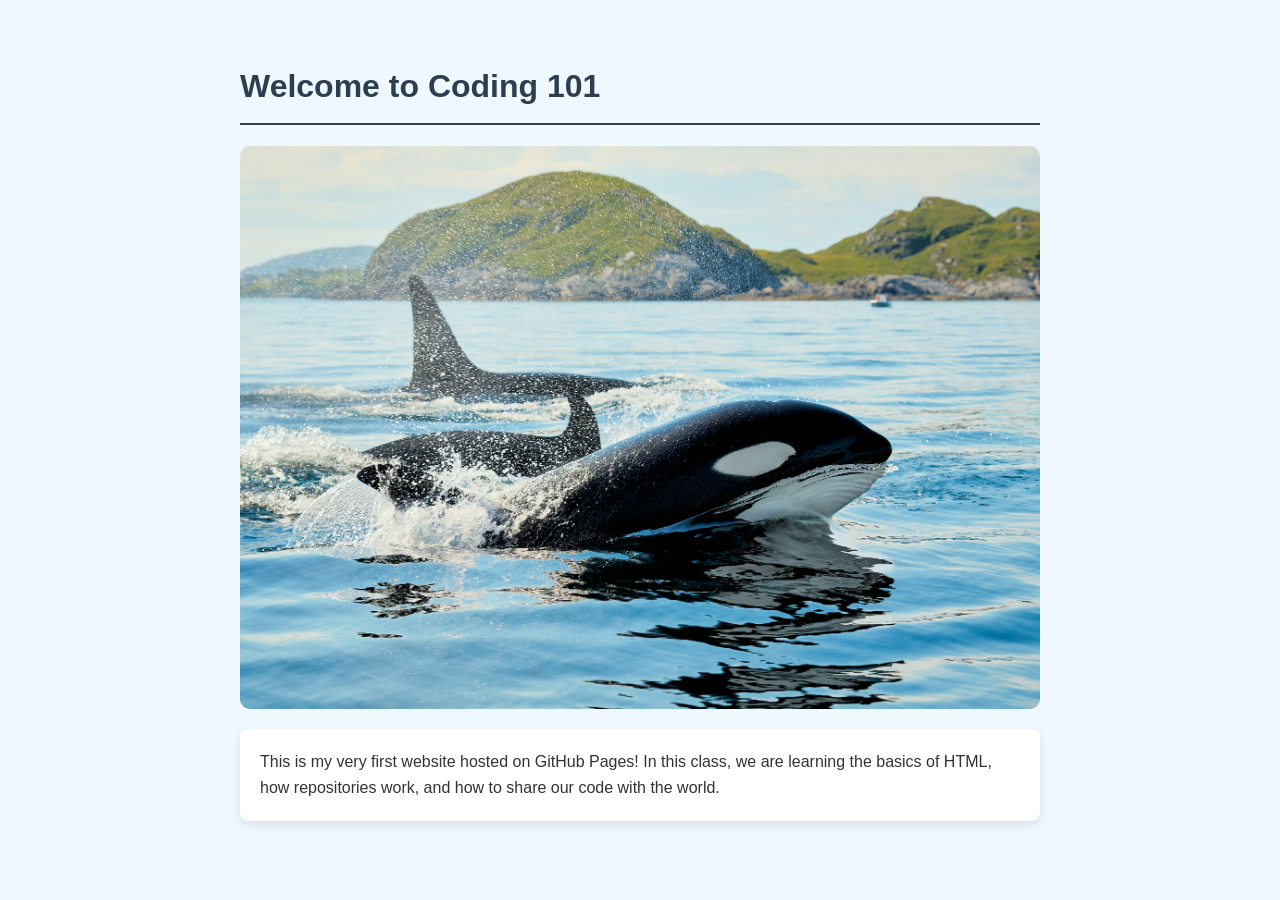
==== index.html @ acc0ff5e "Update index.html add an image" ====
<!DOCTYPE html>
<html lang="en">
<head>
    <meta charset="UTF-8">
    <title>My First Webpage</title>
    
    <style>
        /* This is the CSS area where we design the look */
        
        body {
            background-color: #f0f8ff; /* A light 'Alice Blue' background */
            font-family: Arial, sans-serif; /* A cleaner, modern font */
            color: #333; /* Dark grey text (easier on the eyes than pure black) */
            line-height: 1.6; /* Adds space between lines of text */
            padding: 40px; /* Adds space around the edges of the page */
            max-width: 800px; /* Prevents the text from stretching too wide */
            margin: 0 auto; /* Centers the whole page on the screen */
        }

        h1 {
            color: #2c3e50; /* A nice navy blue for the heading */
            border-bottom: 2px solid #2c3e50; /* Adds a line under the heading */
            padding-bottom: 10px;
        }

        p {
            background-color: white;
            padding: 20px;
            border-radius: 8px; /* Rounds the corners of the box */
            box-shadow: 0 4px 8px rgba(0,0,0,0.1); /* Adds a soft shadow */
        }

        .main-image {
            max-width: 100%;    /* Ensures the image is never wider than the page */
            height: auto;       /* Keeps the image proportions correct */
            display: block;     /* Helps with centering */
            margin: 20px auto;  /* Centers the image and adds space above/below */
            border-radius: 10px; /* Optional: rounds the corners of your image */
        }
    </style>
</head>
<body>

    <h1>Welcome to Coding 101</h1>

    <img src="banner.jpg" alt="Orcas Swimming" class="main-image">
    
    <p>This is my very first website hosted on GitHub Pages! 
    In this class, we are learning the basics of HTML, 
    how repositories work, and how to share our code with the world.</p>

</body>
</html>
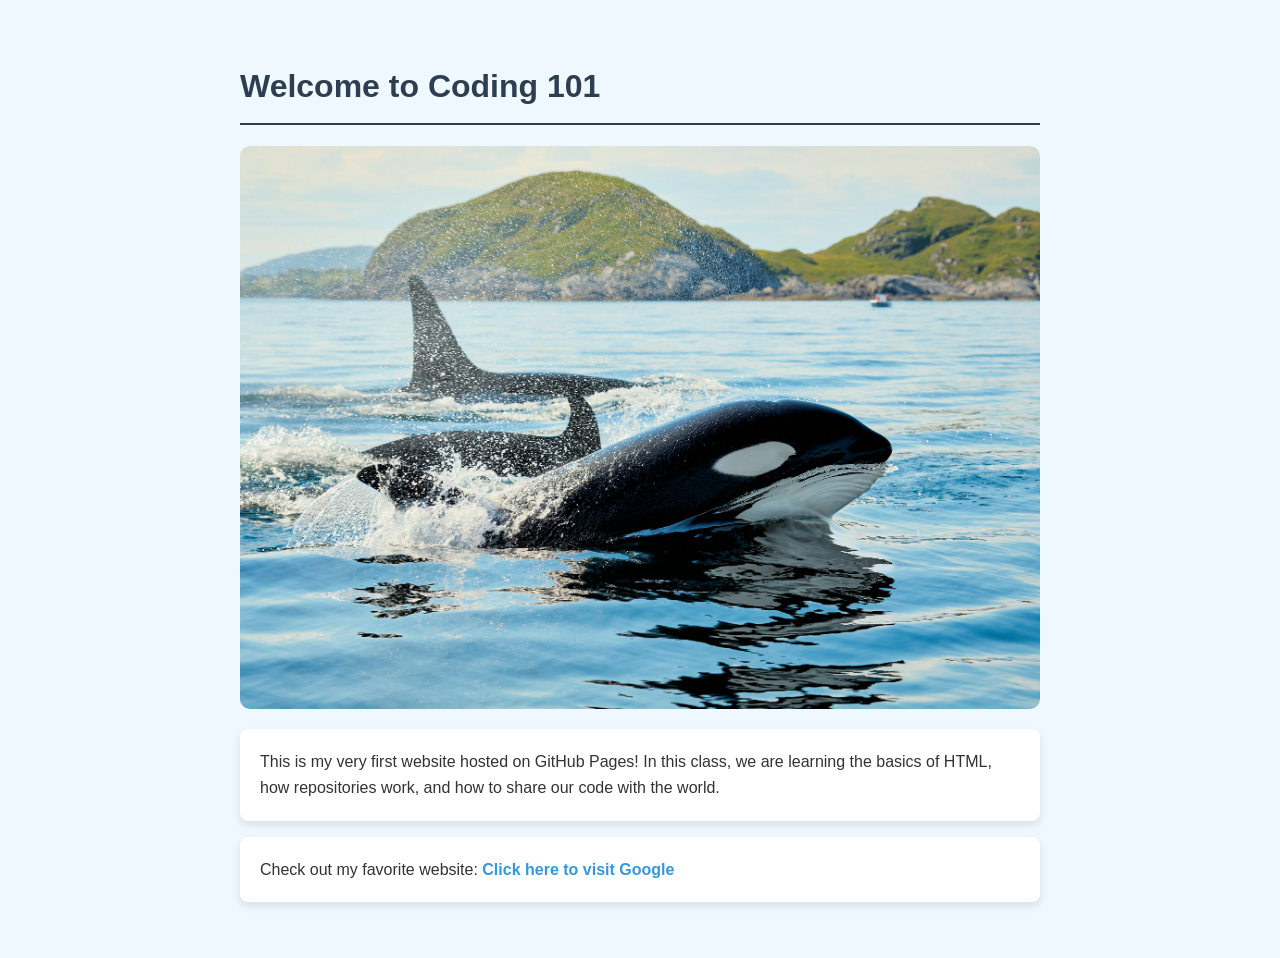
==== commit c0759833: "add a link to the index page" ====
--- a/index.html
+++ b/index.html
@@ -37,6 +37,17 @@
             margin: 20px auto;  /* Centers the image and adds space above/below */
             border-radius: 10px; /* Optional: rounds the corners of your image */
         }
+
+        a {
+            color: #3498db; /* A bright blue color */
+            text-decoration: none; /* Removes the default underline */
+            font-weight: bold;
+        }
+        
+        a:hover {
+            color: #2980b9; /* Changes color when you hover over it */
+            text-decoration: underline;
+        }
     </style>
 </head>
 <body>
@@ -49,5 +60,8 @@
     In this class, we are learning the basics of HTML, 
     how repositories work, and how to share our code with the world.</p>
 
+    <p>Check out my favorite website: 
+       <a href="https://www.google.com" target="_blank">Click here to visit Google</a>
+    </p>
 </body>
 </html>
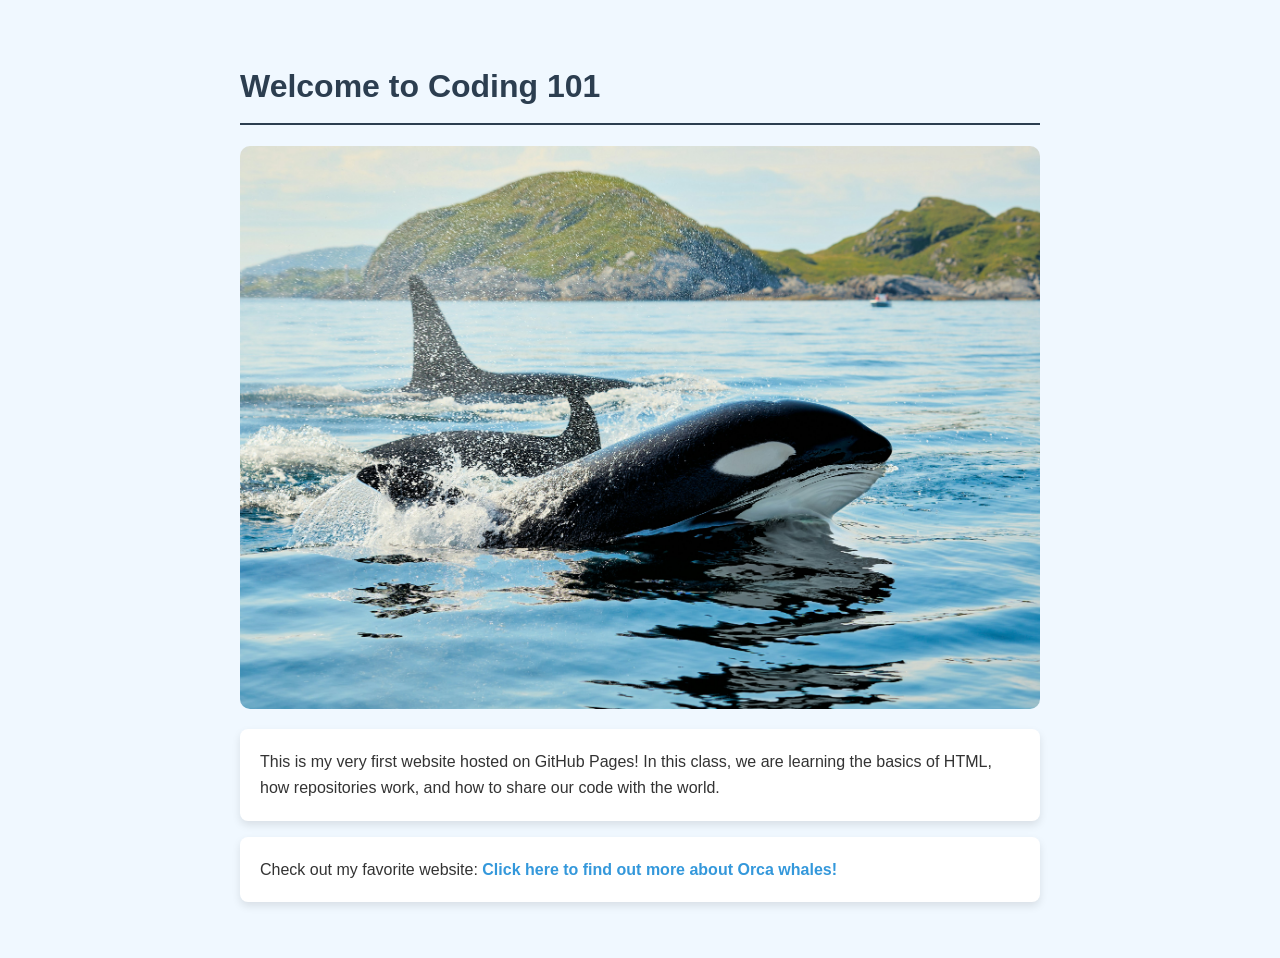
==== commit 259473c2: "Update link address" ====
--- a/index.html
+++ b/index.html
@@ -61,7 +61,7 @@
     how repositories work, and how to share our code with the world.</p>
 
     <p>Check out my favorite website: 
-       <a href="https://www.google.com" target="_blank">Click here to visit Google</a>
+       <a href="https://www.fisheries.noaa.gov/species/killer-whale" target="_blank">Click here to find out more about Orca whales!</a>
     </p>
 </body>
 </html>
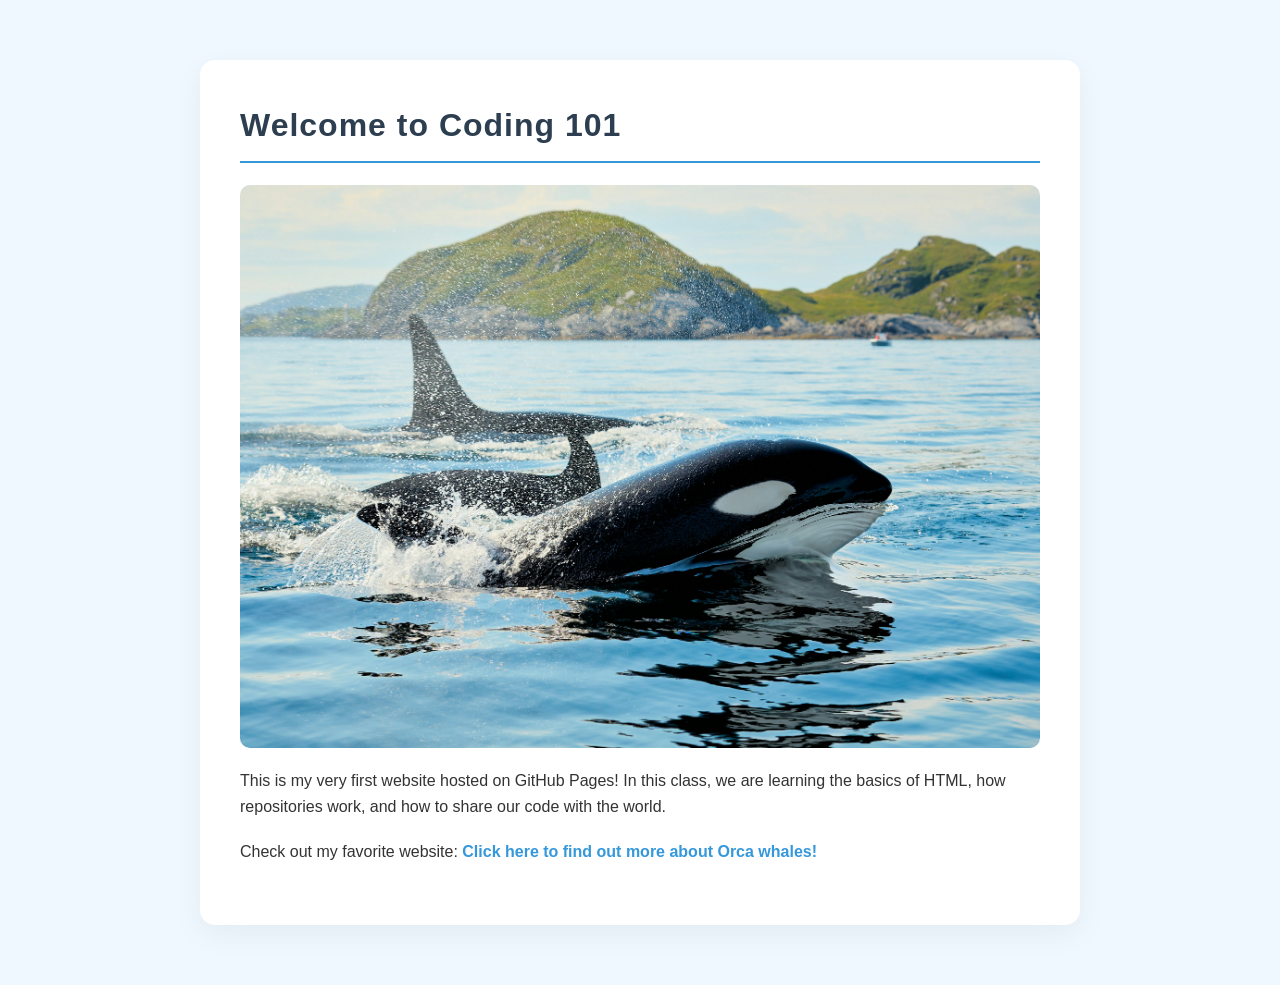
==== commit 18c3eb29: "implement suggested changes" ====
--- a/index.html
+++ b/index.html
@@ -2,66 +2,77 @@
 <html lang="en">
 <head>
     <meta charset="UTF-8">
-    <title>My First Webpage</title>
+    <meta name="viewport" content="width=device-width, initial-scale=1.0"> <title>My First Webpage</title>
     
     <style>
-        /* This is the CSS area where we design the look */
-        
         body {
-            background-color: #f0f8ff; /* A light 'Alice Blue' background */
-            font-family: Arial, sans-serif; /* A cleaner, modern font */
-            color: #333; /* Dark grey text (easier on the eyes than pure black) */
-            line-height: 1.6; /* Adds space between lines of text */
-            padding: 40px; /* Adds space around the edges of the page */
-            max-width: 800px; /* Prevents the text from stretching too wide */
-            margin: 0 auto; /* Centers the whole page on the screen */
+            background-color: #f0f8ff; 
+            font-family: 'Segoe UI', Arial, sans-serif; /* Added 'Segoe UI' for a slightly more modern look */
+            color: #333;
+            line-height: 1.6;
+            margin: 0;
+            padding: 20px; /* Padding for mobile screens */
+        }
+
+        /* We create a "container" to keep everything centered and neat */
+        .container {
+            max-width: 800px;
+            margin: 40px auto; /* Centers the container */
+            background-color: white; /* Makes the content area white */
+            padding: 40px;
+            border-radius: 15px;
+            box-shadow: 0 10px 30px rgba(0,0,0,0.05); /* Softer, larger shadow */
         }
 
         h1 {
-            color: #2c3e50; /* A nice navy blue for the heading */
-            border-bottom: 2px solid #2c3e50; /* Adds a line under the heading */
+            color: #2c3e50;
+            border-bottom: 2px solid #3498db; /* Changed line color to match links */
             padding-bottom: 10px;
+            letter-spacing: 1px; /* Makes the heading look "cleaner" */
+            margin-top: 0; /* Removes extra space at the top */
+        }
+
+        .main-image {
+            width: 100%; /* Changed to width 100% to fill the container */
+            height: auto;
+            display: block;
+            margin: 20px 0; /* Space above and below image */
+            border-radius: 10px;
         }
 
         p {
-            background-color: white;
-            padding: 20px;
-            border-radius: 8px; /* Rounds the corners of the box */
-            box-shadow: 0 4px 8px rgba(0,0,0,0.1); /* Adds a soft shadow */
-        }
-
-        .main-image {
-            max-width: 100%;    /* Ensures the image is never wider than the page */
-            height: auto;       /* Keeps the image proportions correct */
-            display: block;     /* Helps with centering */
-            margin: 20px auto;  /* Centers the image and adds space above/below */
-            border-radius: 10px; /* Optional: rounds the corners of your image */
+            margin-bottom: 20px;
+            /* Removed the background-color from 'p' since the whole container is now white */
         }
 
         a {
-            color: #3498db; /* A bright blue color */
-            text-decoration: none; /* Removes the default underline */
+            color: #3498db;
+            text-decoration: none;
             font-weight: bold;
+            transition: 0.3s; /* This makes the hover color "fade" in smoothly */
         }
         
         a:hover {
-            color: #2980b9; /* Changes color when you hover over it */
+            color: #1d6fa5;
             text-decoration: underline;
         }
     </style>
 </head>
 <body>
 
-    <h1>Welcome to Coding 101</h1>
+    <div class="container">
 
-    <img src="banner.jpg" alt="Orcas Swimming" class="main-image">
-    
-    <p>This is my very first website hosted on GitHub Pages! 
-    In this class, we are learning the basics of HTML, 
-    how repositories work, and how to share our code with the world.</p>
+        <h1>Welcome to Coding 101</h1>
 
-    <p>Check out my favorite website: 
-       <a href="https://www.fisheries.noaa.gov/species/killer-whale" target="_blank">Click here to find out more about Orca whales!</a>
-    </p>
-</body>
+        <img src="banner.jpg" alt="Orcas Swimming" class="main-image">
+        
+        <p>This is my very first website hosted on GitHub Pages! 
+        In this class, we are learning the basics of HTML, 
+        how repositories work, and how to share our code with the world.</p>
+
+        <p>Check out my favorite website: 
+           <a href="https://www.fisheries.noaa.gov/species/killer-whale" target="_blank">Click here to find out more about Orca whales!</a>
+        </p>
+
+    </div> </body>
 </html>
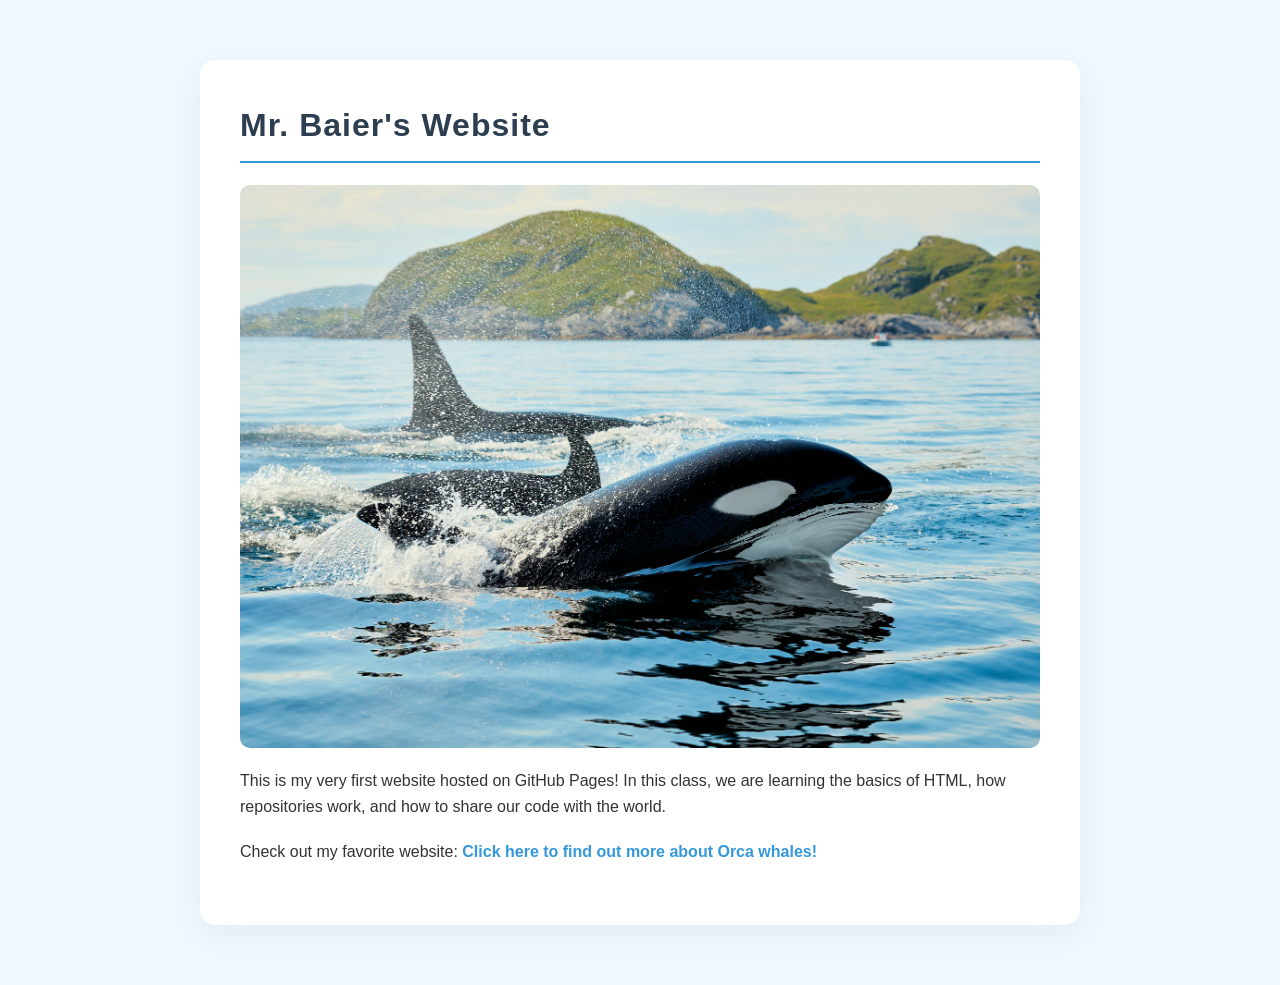
==== commit 582843a1: "updated title" ====
--- a/index.html
+++ b/index.html
@@ -62,10 +62,9 @@
 
     <div class="container">
 
-        <h1>Welcome to Coding 101</h1>
+        <h1>Mr. Baier's Website</h1>
 
         <img src="banner.jpg" alt="Orcas Swimming" class="main-image">
-        
         <p>This is my very first website hosted on GitHub Pages! 
         In this class, we are learning the basics of HTML, 
         how repositories work, and how to share our code with the world.</p>
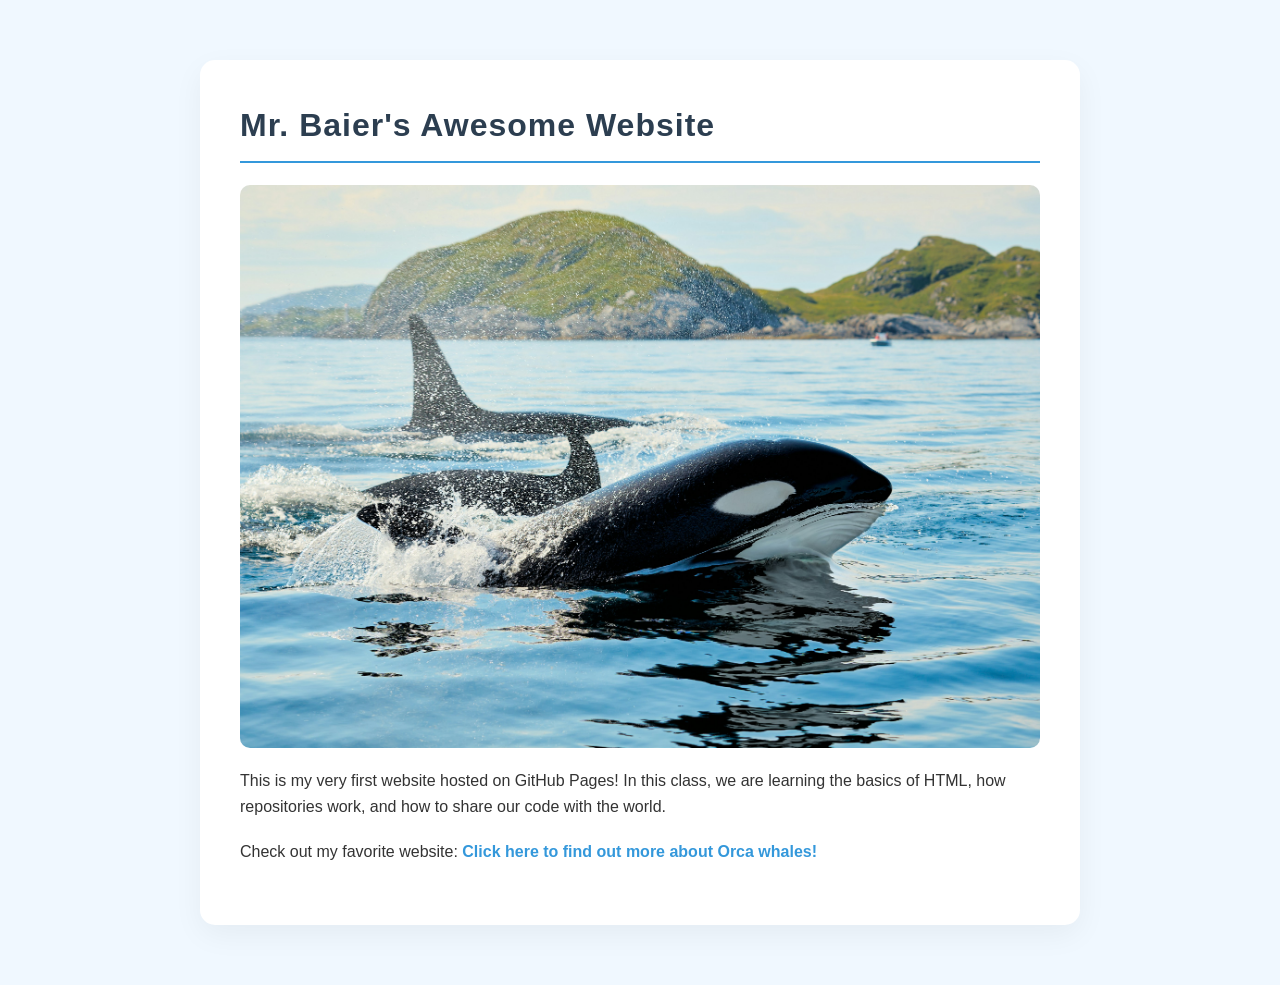
==== commit ab99a834: "Fix title" ====
--- a/index.html
+++ b/index.html
@@ -62,8 +62,8 @@
 
     <div class="container">
 
-        <h1>Mr. Baier's Website</h1>
-
+        <h1>Mr. Baier's Awesome Website</h1>
+        
         <img src="banner.jpg" alt="Orcas Swimming" class="main-image">
         <p>This is my very first website hosted on GitHub Pages! 
         In this class, we are learning the basics of HTML, 
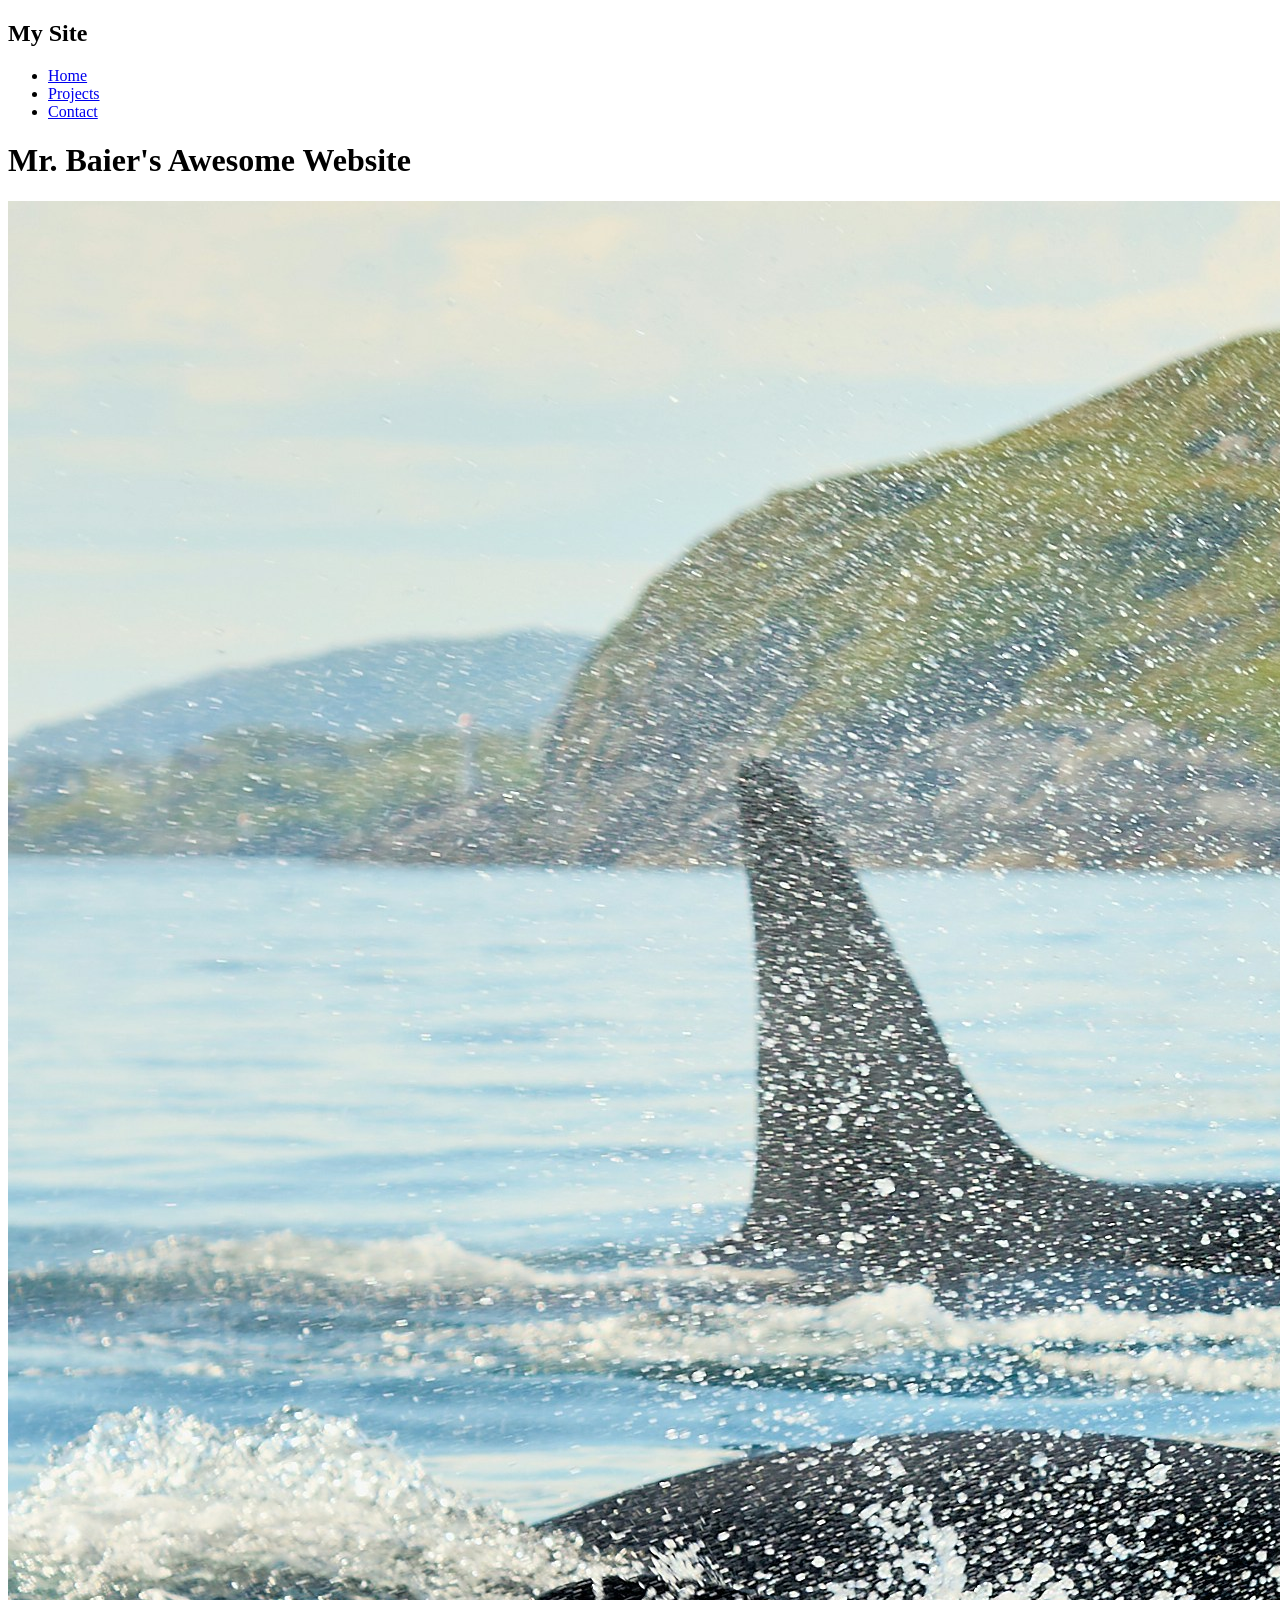
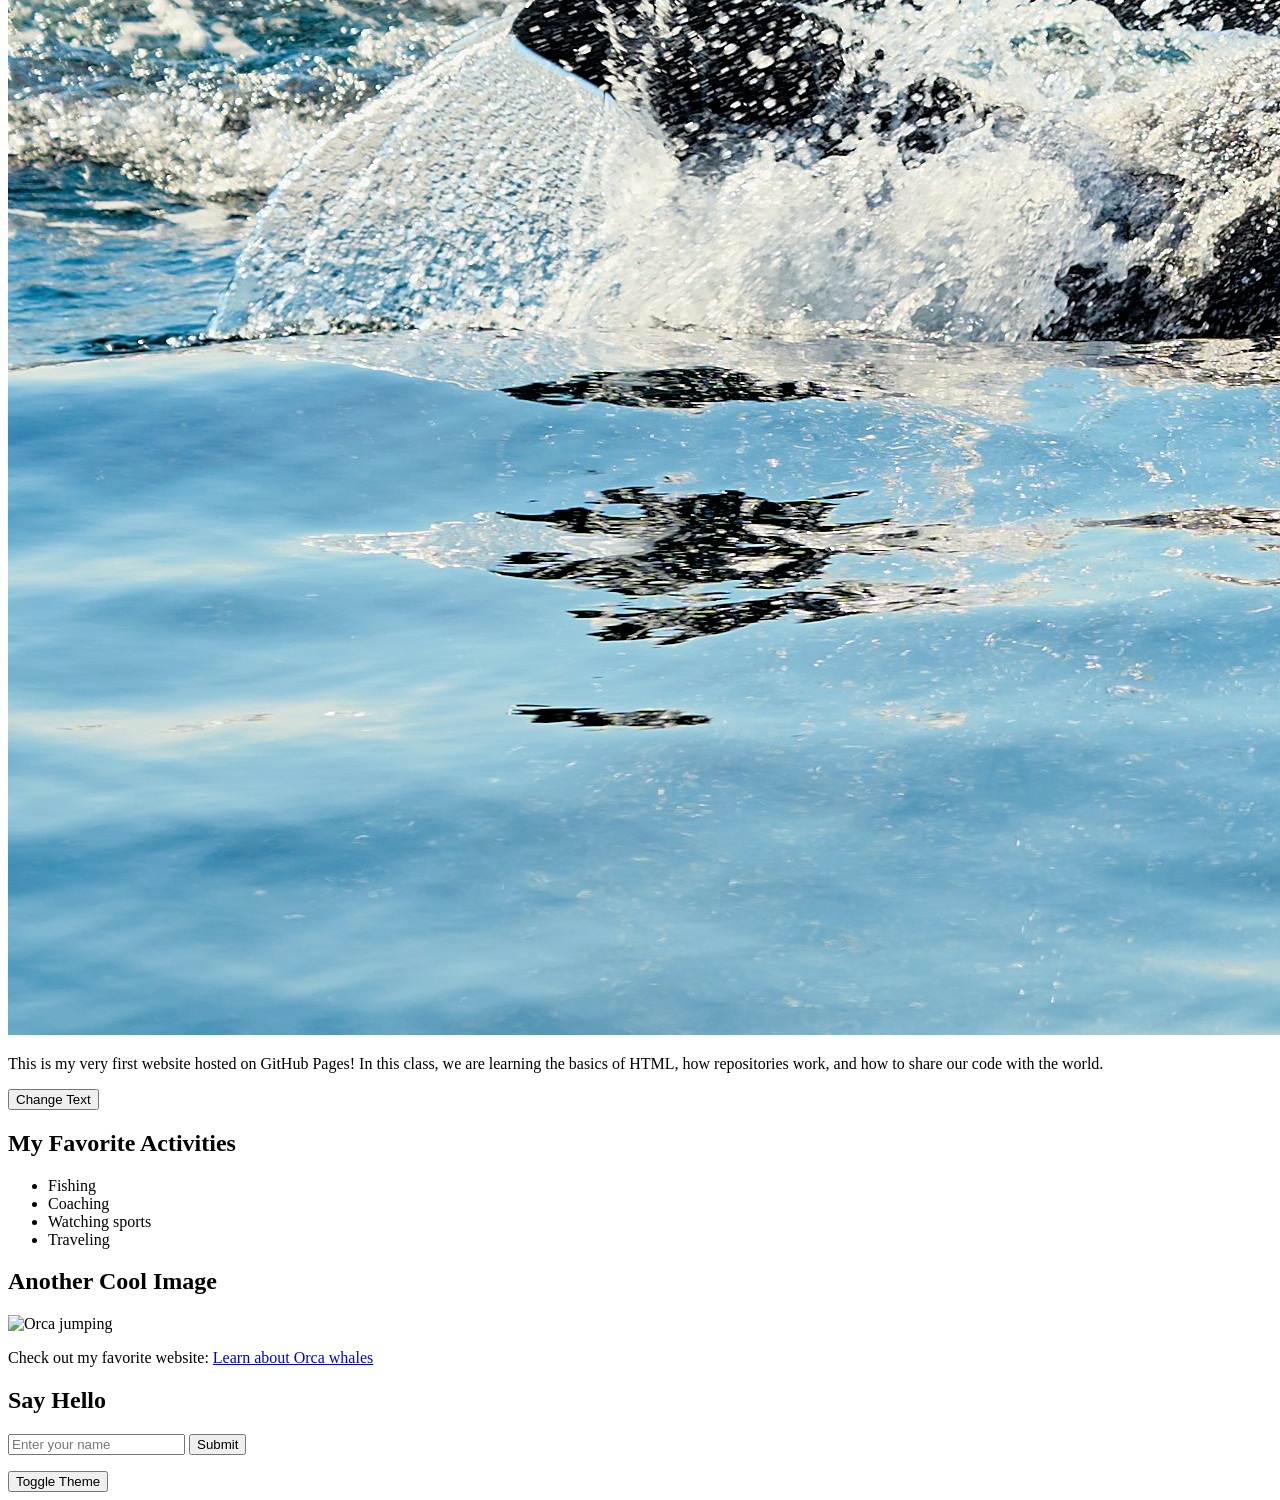
==== commit 05362723: "Update index.html" ====
--- a/index.html
+++ b/index.html
@@ -2,76 +2,80 @@
 <html lang="en">
 <head>
     <meta charset="UTF-8">
-    <meta name="viewport" content="width=device-width, initial-scale=1.0"> <title>My First Webpage</title>
-    
-    <style>
-        body {
-            background-color: #f0f8ff; 
-            font-family: 'Segoe UI', Arial, sans-serif; /* Added 'Segoe UI' for a slightly more modern look */
-            color: #333;
-            line-height: 1.6;
-            margin: 0;
-            padding: 20px; /* Padding for mobile screens */
-        }
+    <meta name="viewport" content="width=device-width, initial-scale=1.0">
+    <title>Mr. Baier's Website</title>
 
-        /* We create a "container" to keep everything centered and neat */
-        .container {
-            max-width: 800px;
-            margin: 40px auto; /* Centers the container */
-            background-color: white; /* Makes the content area white */
-            padding: 40px;
-            border-radius: 15px;
-            box-shadow: 0 10px 30px rgba(0,0,0,0.05); /* Softer, larger shadow */
-        }
+    <!-- CSS -->
+    <link rel="stylesheet" href="styles.css">
+</head>
 
-        h1 {
-            color: #2c3e50;
-            border-bottom: 2px solid #3498db; /* Changed line color to match links */
-            padding-bottom: 10px;
-            letter-spacing: 1px; /* Makes the heading look "cleaner" */
-            margin-top: 0; /* Removes extra space at the top */
-        }
-
-        .main-image {
-            width: 100%; /* Changed to width 100% to fill the container */
-            height: auto;
-            display: block;
-            margin: 20px 0; /* Space above and below image */
-            border-radius: 10px;
-        }
-
-        p {
-            margin-bottom: 20px;
-            /* Removed the background-color from 'p' since the whole container is now white */
-        }
-
-        a {
-            color: #3498db;
-            text-decoration: none;
-            font-weight: bold;
-            transition: 0.3s; /* This makes the hover color "fade" in smoothly */
-        }
-        
-        a:hover {
-            color: #1d6fa5;
-            text-decoration: underline;
-        }
-    </style>
-</head>
 <body>
 
-    <div class="container">
+<!-- NAVBAR -->
+<nav class="navbar">
+    <h2>My Site</h2>
+    <ul>
+        <li><a href="#">Home</a></li>
+        <li><a href="#">Projects</a></li>
+        <li><a href="#">Contact</a></li>
+    </ul>
+</nav>
 
-        <h1>Mr. Baier's Awesome Website</h1>
-        
-        <img src="banner.jpg" alt="Orcas Swimming" class="main-image">
-        <p>This is my very first website hosted on GitHub Pages! 
+<div class="container">
+
+    <h1>Mr. Baier's Awesome Website</h1>
+    
+    <img src="banner.jpg" alt="Orcas Swimming" class="main-image">
+
+    <p id="intro-text">
+        This is my very first website hosted on GitHub Pages! 
         In this class, we are learning the basics of HTML, 
-        how repositories work, and how to share our code with the world.</p>
+        how repositories work, and how to share our code with the world.
+    </p>
 
-        <p>Check out my favorite website: 
-           <a href="https://www.fisheries.noaa.gov/species/killer-whale" target="_blank">Click here to find out more about Orca whales!</a>
-        </p>
+    <button onclick="changeText()" class="btn">Change Text</button>
 
-    </div> </body>
+    <!-- LIST SECTION -->
+    <section>
+        <h2>My Favorite Activities</h2>
+        <ul>
+            <li>Fishing</li>
+            <li>Coaching</li>
+            <li>Watching sports</li>
+            <li>Traveling</li>
+        </ul>
+    </section>
+
+    <!-- SECOND IMAGE -->
+    <section>
+        <h2>Another Cool Image</h2>
+        <img src="orca2.jpg" alt="Orca jumping" class="main-image">
+    </section>
+
+    <!-- LINK -->
+    <p>
+        Check out my favorite website: 
+        <a href="https://www.fisheries.noaa.gov/species/killer-whale" target="_blank">
+            Learn about Orca whales
+        </a>
+    </p>
+
+    <!-- INPUT SECTION -->
+    <section>
+        <h2>Say Hello</h2>
+
+        <input type="text" id="nameInput" placeholder="Enter your name">
+        <button onclick="greetUser()" class="btn">Submit</button>
+
+        <p id="greeting"></p>
+    </section>
+
+    <!-- THEME BUTTON -->
+    <button onclick="toggleTheme()" class="btn secondary">Toggle Theme</button>
+
+</div>
+
+<script src="script.js"></script>
+
+</body>
 </html>
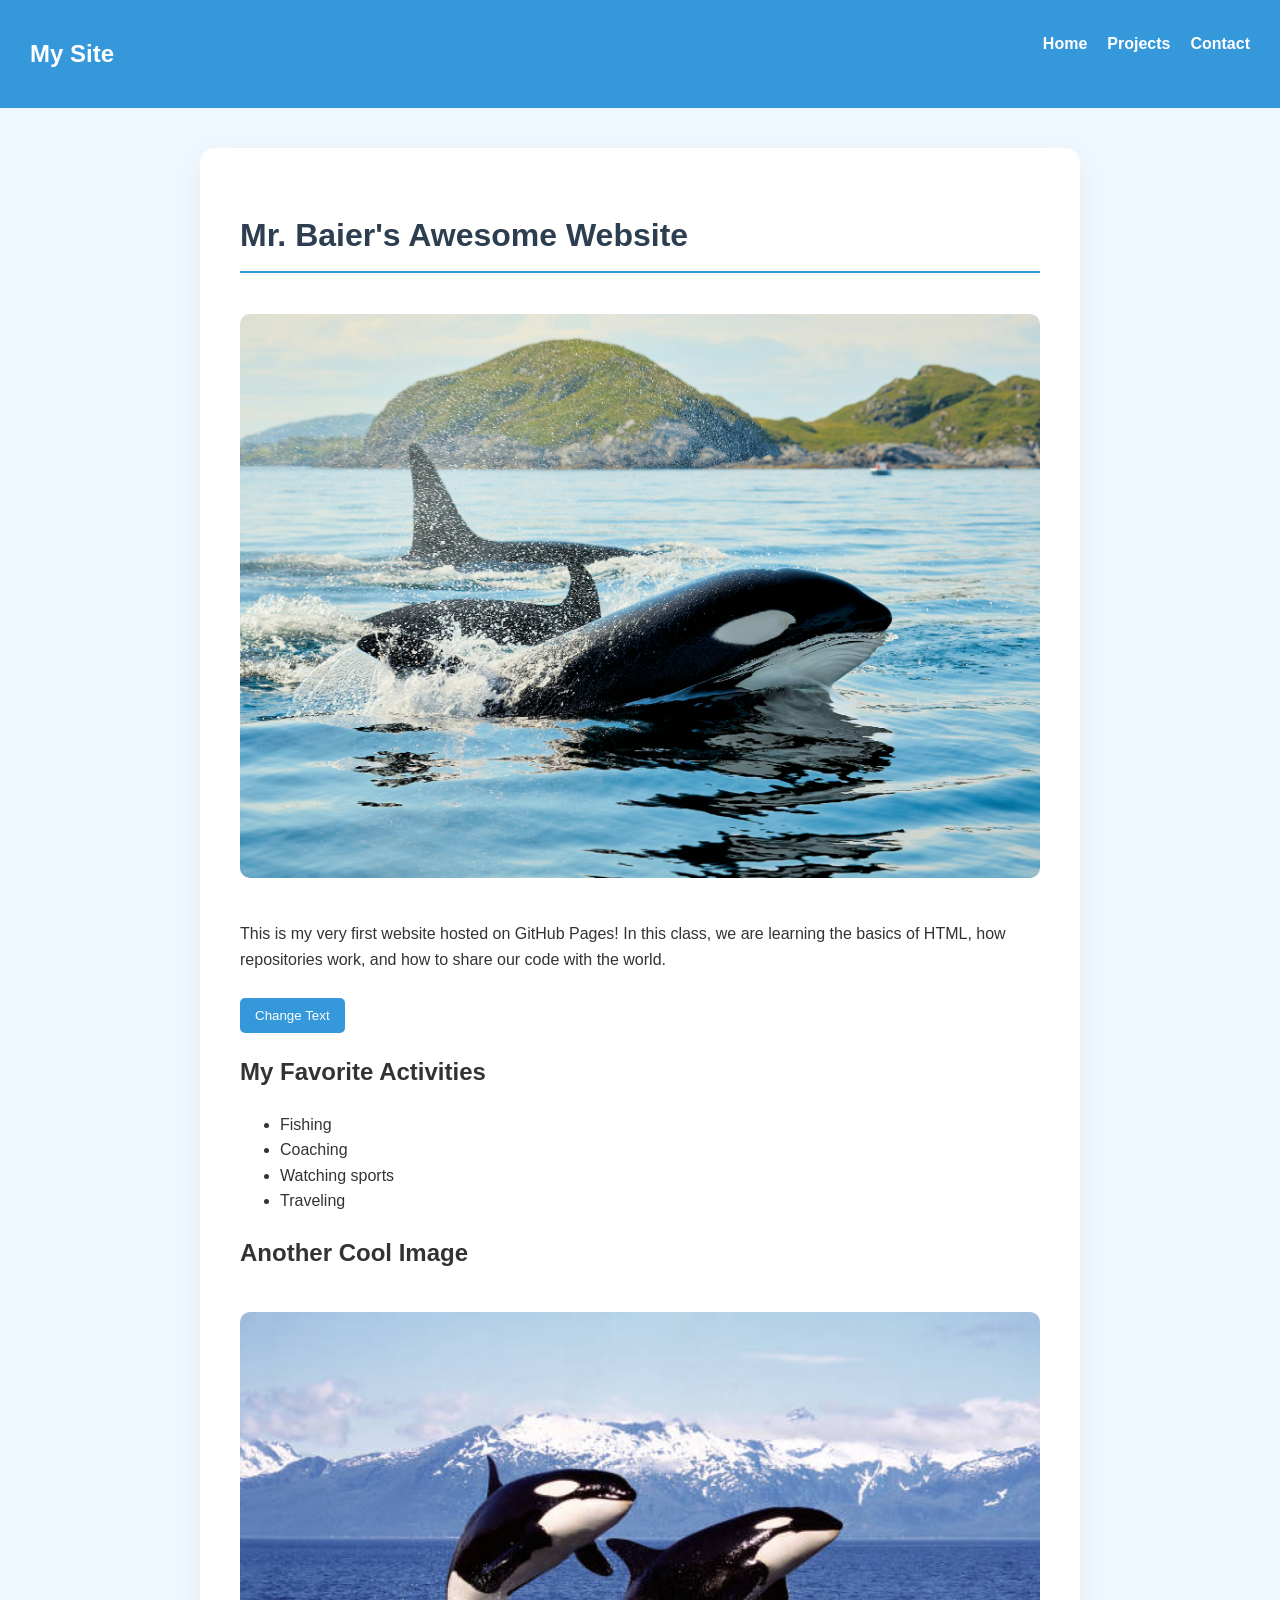
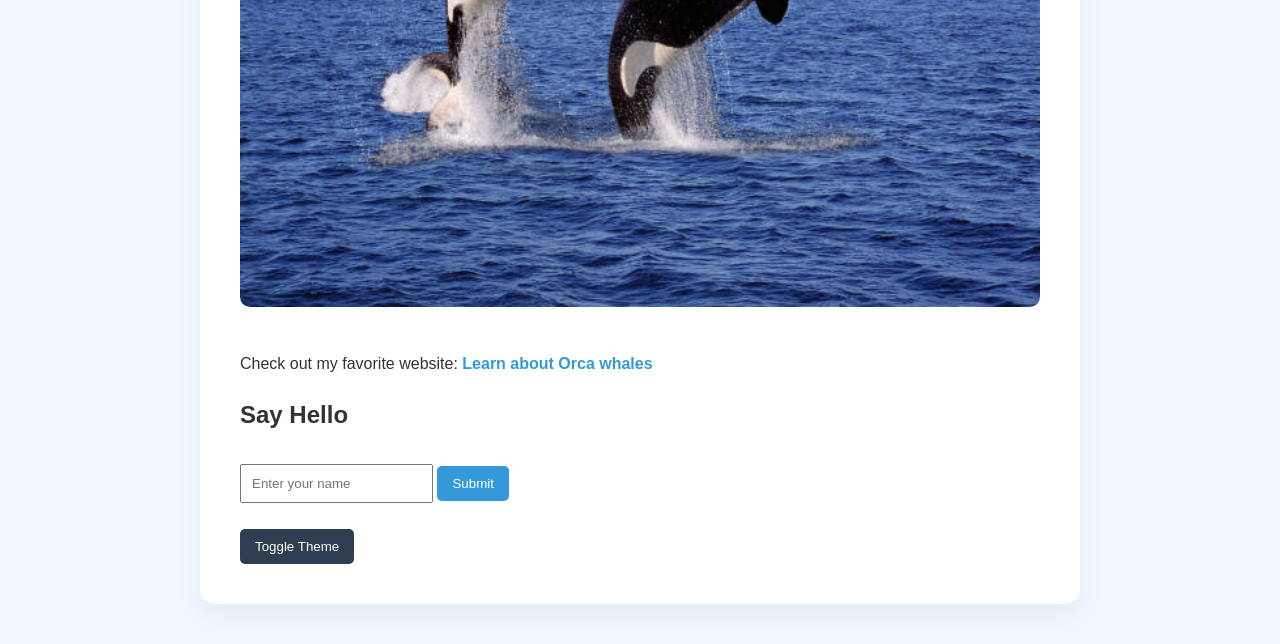
==== commit 404ea7f2: "Update index.html" ====
--- a/index.html
+++ b/index.html
@@ -15,9 +15,9 @@
 <nav class="navbar">
     <h2>My Site</h2>
     <ul>
-        <li><a href="#">Home</a></li>
-        <li><a href="#">Projects</a></li>
-        <li><a href="#">Contact</a></li>
+        <li><a href="index.html">Home</a></li>
+        <li><a href="projects.html">Projects</a></li>
+        <li><a href="contact.html">Contact</a></li>
     </ul>
 </nav>
 
--- a/styles.css
+++ b/styles.css
@@ -0,0 +1,90 @@
+body {
+    background-color: #f0f8ff; 
+    font-family: 'Segoe UI', Arial, sans-serif;
+    color: #333;
+    line-height: 1.6;
+    margin: 0;
+}
+
+/* NAVBAR */
+.navbar {
+    display: flex;
+    justify-content: space-between;
+    padding: 15px 30px;
+    background: #3498db;
+    color: white;
+}
+
+.navbar ul {
+    list-style: none;
+    display: flex;
+    gap: 20px;
+}
+
+.navbar a {
+    color: white;
+    text-decoration: none;
+}
+
+/* CONTAINER */
+.container {
+    max-width: 800px;
+    margin: 40px auto;
+    background-color: white;
+    padding: 40px;
+    border-radius: 15px;
+    box-shadow: 0 10px 30px rgba(0,0,0,0.05);
+}
+
+/* HEADINGS */
+h1 {
+    color: #2c3e50;
+    border-bottom: 2px solid #3498db;
+    padding-bottom: 10px;
+}
+
+/* IMAGES */
+.main-image {
+    width: 100%;
+    border-radius: 10px;
+    margin: 20px 0;
+}
+
+/* LINKS */
+a {
+    color: #3498db;
+    text-decoration: none;
+    font-weight: bold;
+}
+
+a:hover {
+    color: #1d6fa5;
+    text-decoration: underline;
+}
+
+/* BUTTONS */
+.btn {
+    padding: 10px 15px;
+    margin-top: 10px;
+    background: #3498db;
+    border: none;
+    color: white;
+    cursor: pointer;
+    border-radius: 5px;
+}
+
+.btn.secondary {
+    background: #2c3e50;
+}
+
+/* INPUT */
+input {
+    padding: 10px;
+    margin-top: 10px;
+}
+
+/* DARK MODE */
+.dark-mode {
+    background-color: #1e293b;
+    color: white;
+}
